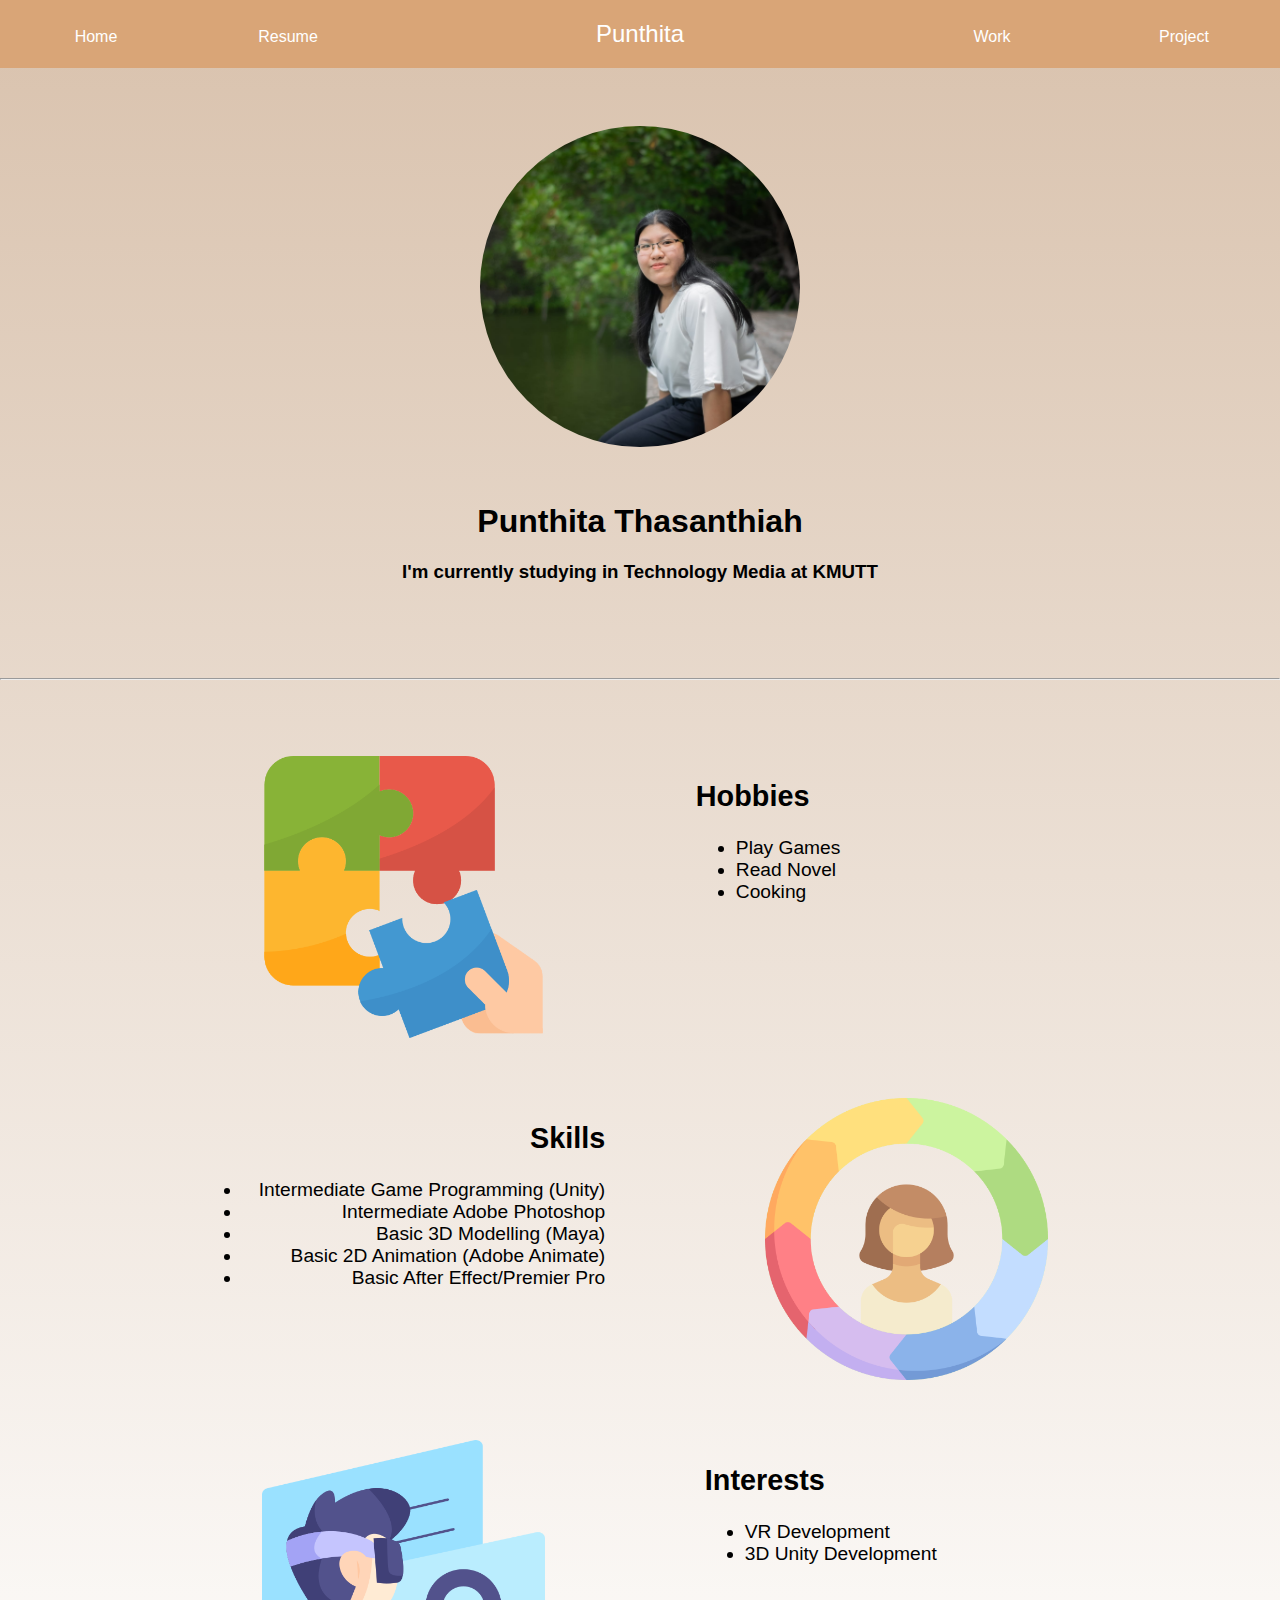
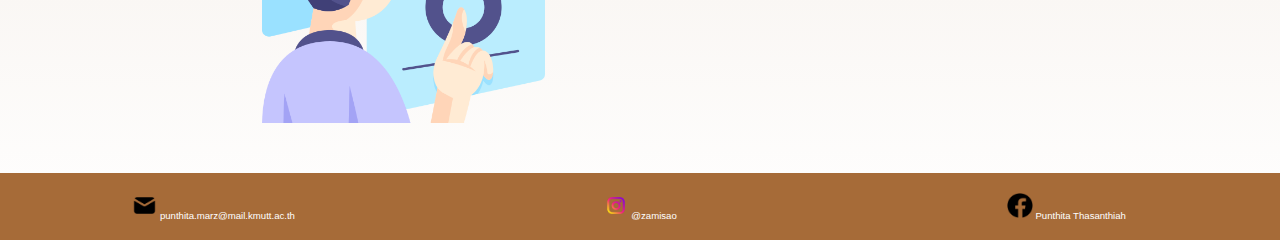
==== index.html @ b226548e "Port" ====
<!DOCTYPE html>
<html>
<head>
	<meta charset='utf-8'>
	<meta http-equiv='X-UA-Compatible' content='IE=edge'>
	<title>Punthita's Portfolio</title>
	<meta name='viewport' content='width=device-width, initial-scale=1'>
	<link rel='stylesheet' type='text/css' media='screen' href='main.css'>
</head>

<body>
    <!-- Navagation -->
    <div class="Nav-container">
        
        <div class = "homeButton"><a href="index.html" class="menu">Home</a></div>
        <div class = "menuButton"><a href="Resume.html" class="menu">Resume</a></div>
        <div class = "PunButton" ><a href="index.html" class="Name">Punthita</a></div>
        <div class = "WorkButton"><a href="Work.html" class="menu">Work</a></div>
        <div class = "ProjectButton"><a href="Project.html" class="menu">Project</a></div>

    </div>

    
    <!-- Intro -->

    <div class="Intro">
        <br>

        <img class="PunPic" src="pic/Pun.jpg" alt="Punthita" >
        <div class = "IntroText">
            <h1> Punthita Thasanthiah </h1>
            <h3> I'm currently studying in Technology Media at KMUTT</h3>
        </div>
        

    </div>

    <br><hr><br>

    <!-- information -->

    <div class = "information">

        <div class = HobbiesPic> <img class = "informPic"src="pic/jigsaw.png" alt="Hobbies"> </div>
        <div class = HobbiesText>
            <h2>Hobbies</h2>
            <ul>
                <li>Play Games</li>
                <li>Read Novel</li>
                <li>Cooking</li>
            </ul>
        </div> 
        
        <div class = SkillsPic> <img class = "informPic" src="pic/skill.png" alt="Skills"> </div>
        <div class="SkillsText"> 
            <h2>Skills</h2>
            <ul>
                <li>Intermediate Game Programming (Unity)</li> 
                <li>Intermediate Adobe Photoshop</li>  
                <li>Basic 3D Modelling (Maya)</li>
                <li>Basic 2D Animation (Adobe Animate)</li>
                <li>Basic After Effect/Premier Pro</li>
            </ul>
        </div>
        
        

        <div class = InterestsPic> <img class = "informPic" src="pic/VR.png" alt="Interests"> </div>
        <div class="InterestsText">
            <h2>Interests</h2>
            <ul>
                <li>VR Development</li>
                <li>3D Unity Development</li>
            </ul>
        </div>
        
    </div>

    <!-- Footer -->

    <div class = "footer">

        <div class = "Email"> 
            <img class = "contactPic" src="pic/mail.png" alt="Email"> 
            <a class = "contactLink" href="mailto:punthita.marz@mail.kmutt.ac.th"> punthita.marz@mail.kmutt.ac.th </a>
        </div>
        
        <div class = "IG">
            <img class = "contactPic" src="pic/inst.png" alt="Instragram"> 
            <a class = "contactLink" href="https://www.instagram.com/zamisao/"> @zamisao </a>
        </div>
        
        <div class = "FB">           
            <img class = "contactPic" src="pic/FB.png" alt="Facebook"> 
            <a class = "contactLink" href="https://www.facebook.com/punthita.thasanthiah"> Punthita Thasanthiah </a>
        </div>
    </div>

</body>
</html>
---- main.css ----
body
{  
    margin: 0;
	background-image: linear-gradient(#D9C2AD, white);		
}
/* Navigator bar */
.Nav-container
{  
    text-align: center;
    padding-top: 20px;
    padding-bottom: 20px;
    background-color: #D9A577 ;
    display: grid;
    grid-template-columns: 15% 15% 40% 15% 15% ;
    
}
.Nav-container>div
{
    font-family :'Lucida Sans', 'Lucida Sans Regular', 'Lucida Grande', 'Lucida Sans Unicode', Geneva, Verdana, sans-serif;
}
.homeButton
{
    margin-top: 4%;
    font-size: medium;
    grid-column: 1 / span 1;
}
.menuButton
{
    margin-top: 4%;
    font-size: medium;
    grid-column: 2 / span 1;
}
.PunButton
{   
    font-size: x-large;
    grid-column: 3 / span 1;
}
.WorkButton
{
    margin-top: 4%;
    font-size: medium;
    grid-column: 4 / span 1;
}
.ProjectButton
{
    margin-top: 4%;
    font-size: medium;
    grid-column: 5 / span 1;
}

a:link
{
    text-decoration: none;
    color: white;
}
a:visited 
{
    text-decoration: none;
    color: white;
}
a:hover 
{
    text-decoration: none;
    color: #D9C2AD;
}
/* Intro */
.Intro
{     
    text-align: center;
    padding-top: 40px;
    padding-bottom: 50px;
    font-size: 100%;
    font-family :'Lucida Sans', 'Lucida Sans Regular', 'Lucida Grande', 'Lucida Sans Unicode', Geneva, Verdana, sans-serif;
}
.PunPic
{    
    width: 25%;
    border-radius: 50%;
    
}
.IntroText
{
    text-align: center;
    font-size: medium;
    padding-top: 30px;
}
/* Information */
.information
{
    padding-top: 50px;
    display: grid;
    grid-template-columns: 15% 35% 35% 15%  ;
    grid-gap: 10px;   
}
.informPic
{
    width: 70%;
}
.HobbiesPic
{
    grid-column: 2 / span 1;
    text-align: right;
    padding-right: 10%;
    padding-bottom: 50px;
    display: flex;
    flex-wrap: wrap;
    justify-content: center;
    align-items: center;
}
.HobbiesText
{
    grid-column: 3 / span 1;
    text-align: left;
    padding-left: 8%;
    padding-bottom: 50px;
    font-size: 120%;
    font-family :'Lucida Sans', 'Lucida Sans Regular', 'Lucida Grande', 'Lucida Sans Unicode', Geneva, Verdana, sans-serif;
}
.SkillsText
{
    
    grid-area: 2 / 2 / span 1 / span 1;
    text-align: right;
    padding-right: 10%;
    padding-bottom: 50px;
    font-size: 120%;
    font-family :'Lucida Sans', 'Lucida Sans Regular', 'Lucida Grande', 'Lucida Sans Unicode', Geneva, Verdana, sans-serif;
}
.SkillsPic
{
    grid-column: 3 / span 1;
    text-align: left;
    padding-left: 10%;
    padding-bottom: 50px;   
    display: flex;
    flex-wrap: wrap;
    justify-content: center;
    align-items: center;
}
.InterestsPic
{
    grid-column: 2 / span 1;
    text-align: right;
    padding-right: 10%;
    padding-bottom: 50px;
    display: flex;
    flex-wrap: wrap;
    justify-content: center;
    align-items: center;
}
.InterestsText
{
    grid-column: 3 / span 1;
    text-align: left;
    padding-left: 10%;
    padding-bottom: 50px;
    font-size: 120%;
    font-family :'Lucida Sans', 'Lucida Sans Regular', 'Lucida Grande', 'Lucida Sans Unicode', Geneva, Verdana, sans-serif;
}


/* footer */
.footer
{
    display: grid;
    grid-template-columns: 33.33% 33.33% 33.33% ; 
    background-color: #A66B38;
    padding-top: 20px;
    padding-bottom: 20px;
}
.footer > div
{
    font-size: 60%;
    font-family :'Lucida Sans', 'Lucida Sans Regular', 'Lucida Grande', 'Lucida Sans Unicode', Geneva, Verdana, sans-serif;
    text-align: center;
    vertical-align: middle;
    
}
.contactPic
{
    width: 6%;
}

@media only screen and (max-width: 768px) 
{
    .PunPic
    {    
        width: 35%;
        border-radius: 50%;
        
    }
    /* information tablet */
    .information
    {
        padding-top: 50px;
        display: grid;
        grid-template-columns: 10% 40% 40% 10%  ;
        grid-gap: 10px;   
    }
    .informPic
    {
        width: 70%;
    }
    .HobbiesPic
    {
        grid-column: 2 / span 1;
        text-align: right;
        padding-right: 10%;
        padding-bottom: 50px;
        display: flex;
        flex-wrap: wrap;
        justify-content: center;
        align-items: center;
    }
    .HobbiesText
    {
        grid-column: 3 / span 1;
        text-align: left;
        padding-left: 8%;
        padding-bottom: 50px;
        font-size: 80%;
        font-family :'Lucida Sans', 'Lucida Sans Regular', 'Lucida Grande', 'Lucida Sans Unicode', Geneva, Verdana, sans-serif;
    }
    .SkillsText
    {
        
        grid-area: 2 / 2 / span 1 / span 1;
        text-align: right;
        padding-right: 10%;
        padding-bottom: 50px;
        font-size: 80%;
        font-family :'Lucida Sans', 'Lucida Sans Regular', 'Lucida Grande', 'Lucida Sans Unicode', Geneva, Verdana, sans-serif;
    }
    .SkillsPic
    {
        grid-column: 3 / span 1;
        text-align: left;
        padding-left: 10%;
        padding-bottom: 50px;   
        display: flex;
        flex-wrap: wrap;
        justify-content: center;
        align-items: center;
    }
    .InterestsPic
    {
        grid-column: 2 / span 1;
        text-align: right;
        padding-right: 10%;
        padding-bottom: 50px;
        display: flex;
        flex-wrap: wrap;
        justify-content: center;
        align-items: center;
    }
    .InterestsText
    {
        grid-column: 3 / span 1;
        text-align: left;
        padding-left: 10%;
        padding-bottom: 50px;
        font-size: 80%;
        font-family :'Lucida Sans', 'Lucida Sans Regular', 'Lucida Grande', 'Lucida Sans Unicode', Geneva, Verdana, sans-serif;
    }
}
@media only screen and (max-width: 500px) 
{
    .Nav-container
    {  
        text-align: center;
        padding-top: 20px;
        padding-bottom: 20px;
        background-color: #D9A577 ;
        display: grid;
        grid-template-columns: 15% 15% 40% 15% 15% ;
        
    }
    .Nav-container>div
    {
        font-family :'Lucida Sans', 'Lucida Sans Regular', 'Lucida Grande', 'Lucida Sans Unicode', Geneva, Verdana, sans-serif;
    }
    .homeButton
    {
        margin-top: 12%;
        font-size: small;
        grid-column: 1 / span 1;
    }
    .menuButton
    {
        margin-top: 12%;
        font-size: small;
        grid-column: 2 / span 1;
    }
    .PunButton
    {   
        font-size: large;
        grid-column: 3 / span 1;
    }
    .WorkButton
    {
        margin-top: 12%;
        font-size: small;
        grid-column: 4 / span 1;
    }
    .ProjectButton
    {
        margin-top: 12%;
        font-size: small;
        grid-column: 5 / span 1;
    }

    /* Intro mobile */
    .Intro
    {     
        text-align: center;
        padding-top: 20px;
        padding-bottom: 20px;
        font-family :'Lucida Sans', 'Lucida Sans Regular', 'Lucida Grande', 'Lucida Sans Unicode', Geneva, Verdana, sans-serif;
    }
    .PunPic
    {    
        width: 40%;
        border-radius: 50%;
        
    }
    .IntroText
    {
        text-align: center;
        font-size: 60%;
        padding-top: 10px;
    }

    /* Information mobile*/
    .information
    {
        padding-top: 30px;
        display: grid;
        grid-template-columns: 15% 70% 15%  ;
        grid-gap: 10px;   
    }
    
    .informPic
    {
        width: 50%;
    }

    /* Make "item8" start on row-line 1 and column-line 2, and span 1 rows and 1 columns: */
    .HobbiesPic
    {
        grid-area: 1 / 2 / span 1 / span 1;
        text-align: center;
        padding-bottom: 20px;
        padding-right: 0%;
    }
    .HobbiesText
    {
        grid-area: 2 / 2 / span 1 / span 1;
        text-align: left;
        padding-left: 17%;
        padding-bottom: 20px;
        font-size: 70%;
        font-family :'Lucida Sans', 'Lucida Sans Regular', 'Lucida Grande', 'Lucida Sans Unicode', Geneva, Verdana, sans-serif;
    }
    .SkillsPic
    {
        grid-area: 3 / 2 / span 1 / span 1;
        text-align: center;
        padding-bottom: 50px;
        padding-left: 0%;
    }
    .SkillsText
    {
        grid-area: 4 / 2 / span 1 / span 1;        
        text-align: left;
        padding-left: 17%;
        padding-right: 0%;
        padding-bottom: 50px;
        font-size: 70%;
        font-family :'Lucida Sans', 'Lucida Sans Regular', 'Lucida Grande', 'Lucida Sans Unicode', Geneva, Verdana, sans-serif;
    }
    
    .InterestsPic
    {
        grid-area: 5 / 2 / span 1 / span 1;
        text-align: center;
        padding-bottom: 50px;
        padding-right: 0%;
    }
    .InterestsText
    {
        grid-area: 6 / 2 / span 1 / span 1;
        text-align: left;
        padding-left: 17%;
        padding-bottom: 50px;
        font-size: 70%;
        font-family :'Lucida Sans', 'Lucida Sans Regular', 'Lucida Grande', 'Lucida Sans Unicode', Geneva, Verdana, sans-serif;
    }
    /* footer mobile */
    .footer
    {
        display: grid;
        grid-template-columns: 33.33% 33.33% 33.33% ; 
        background-color: #A66B38;
        padding-top: 20px;
        padding-bottom: 20px;
    }
    .footer > div
    {
        font-size: 35%;
        font-family :'Lucida Sans', 'Lucida Sans Regular', 'Lucida Grande', 'Lucida Sans Unicode', Geneva, Verdana, sans-serif;
        text-align: center;
    }
    .contactPic
    {
        width: 5%;
    }
}
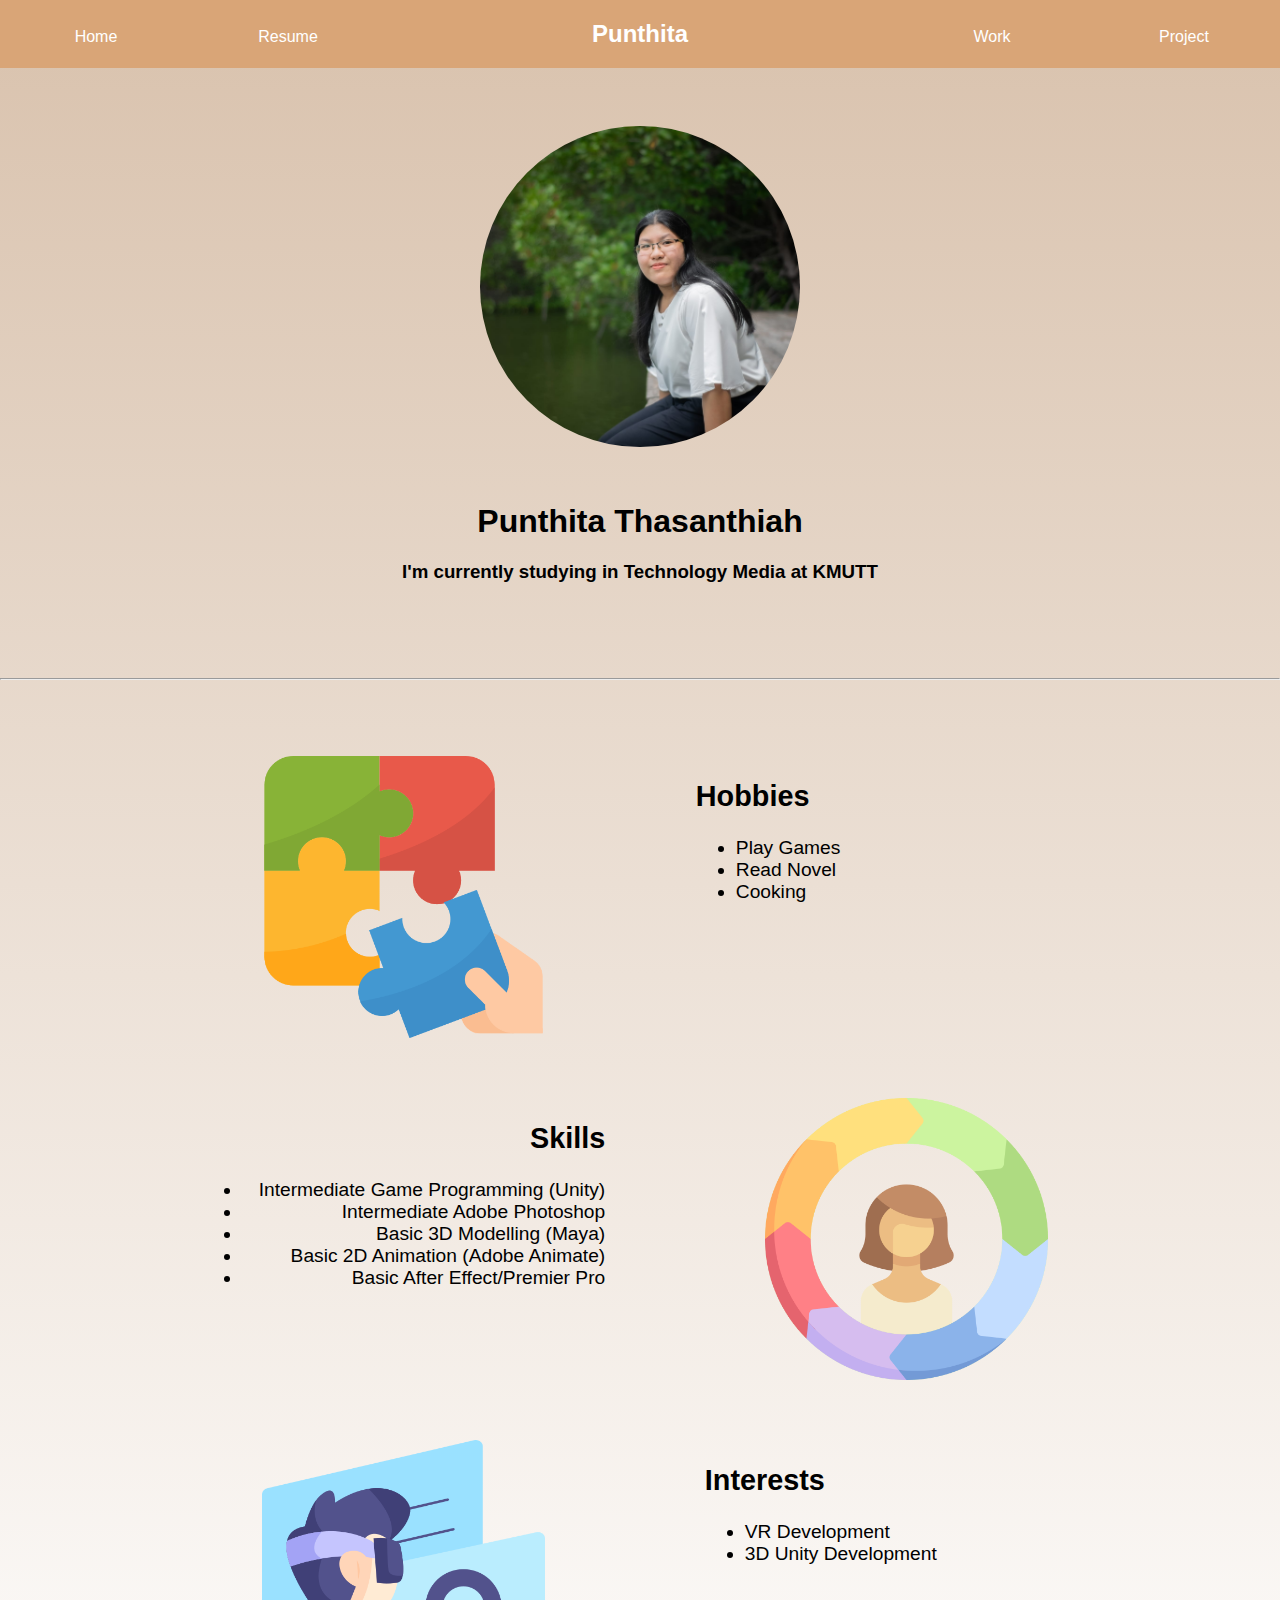
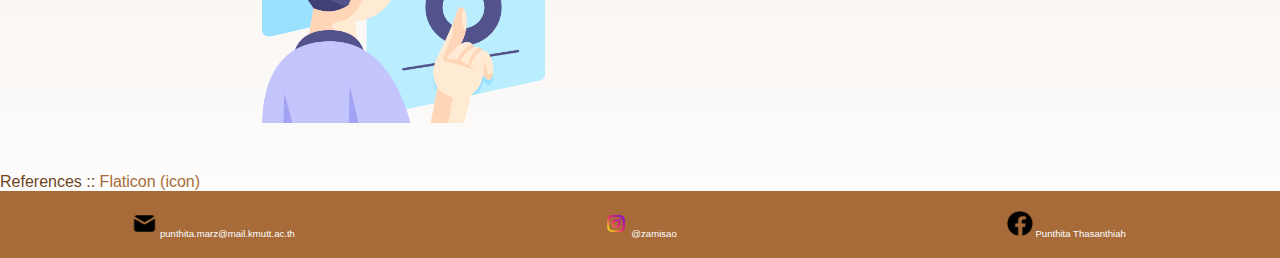
==== commit 88ea0925: "Port2" ====
--- a/index.html
+++ b/index.html
@@ -14,7 +14,7 @@
         
         <div class = "homeButton"><a href="index.html" class="menu">Home</a></div>
         <div class = "menuButton"><a href="Resume.html" class="menu">Resume</a></div>
-        <div class = "PunButton" ><a href="index.html" class="Name">Punthita</a></div>
+        <div class = "PunButton" >Punthita</div>
         <div class = "WorkButton"><a href="Work.html" class="menu">Work</a></div>
         <div class = "ProjectButton"><a href="Project.html" class="menu">Project</a></div>
 
@@ -75,6 +75,13 @@
         </div>
         
     </div>
+    
+    <!-- References -->
+    <div class = "References">
+        References :: <a href="https://www.flaticon.com/free-icons/flash" class="menu"> Flaticon (icon) </a>
+        <br>
+
+    </div>
 
     <!-- Footer -->
 
--- a/main.css
+++ b/main.css
@@ -34,6 +34,8 @@
 {   
     font-size: x-large;
     grid-column: 3 / span 1;
+    color: white;
+    font-weight: bold;
 }
 .WorkButton
 {
@@ -158,6 +160,19 @@
     font-family :'Lucida Sans', 'Lucida Sans Regular', 'Lucida Grande', 'Lucida Sans Unicode', Geneva, Verdana, sans-serif;
 }
 
+/* References */
+
+.References
+{
+    text-align: left;
+    color: #6e441e;
+    font-family :'Lucida Sans', 'Lucida Sans Regular', 'Lucida Grande', 'Lucida Sans Unicode', Geneva, Verdana, sans-serif;
+}
+.References > a
+{
+    color: #A66B38;
+    font-family :'Lucida Sans', 'Lucida Sans Regular', 'Lucida Grande', 'Lucida Sans Unicode', Geneva, Verdana, sans-serif;
+}
 
 /* footer */
 .footer
@@ -295,6 +310,8 @@
     {   
         font-size: large;
         grid-column: 3 / span 1;
+        color: white;
+        font-weight: bold;
     }
     .WorkButton
     {
